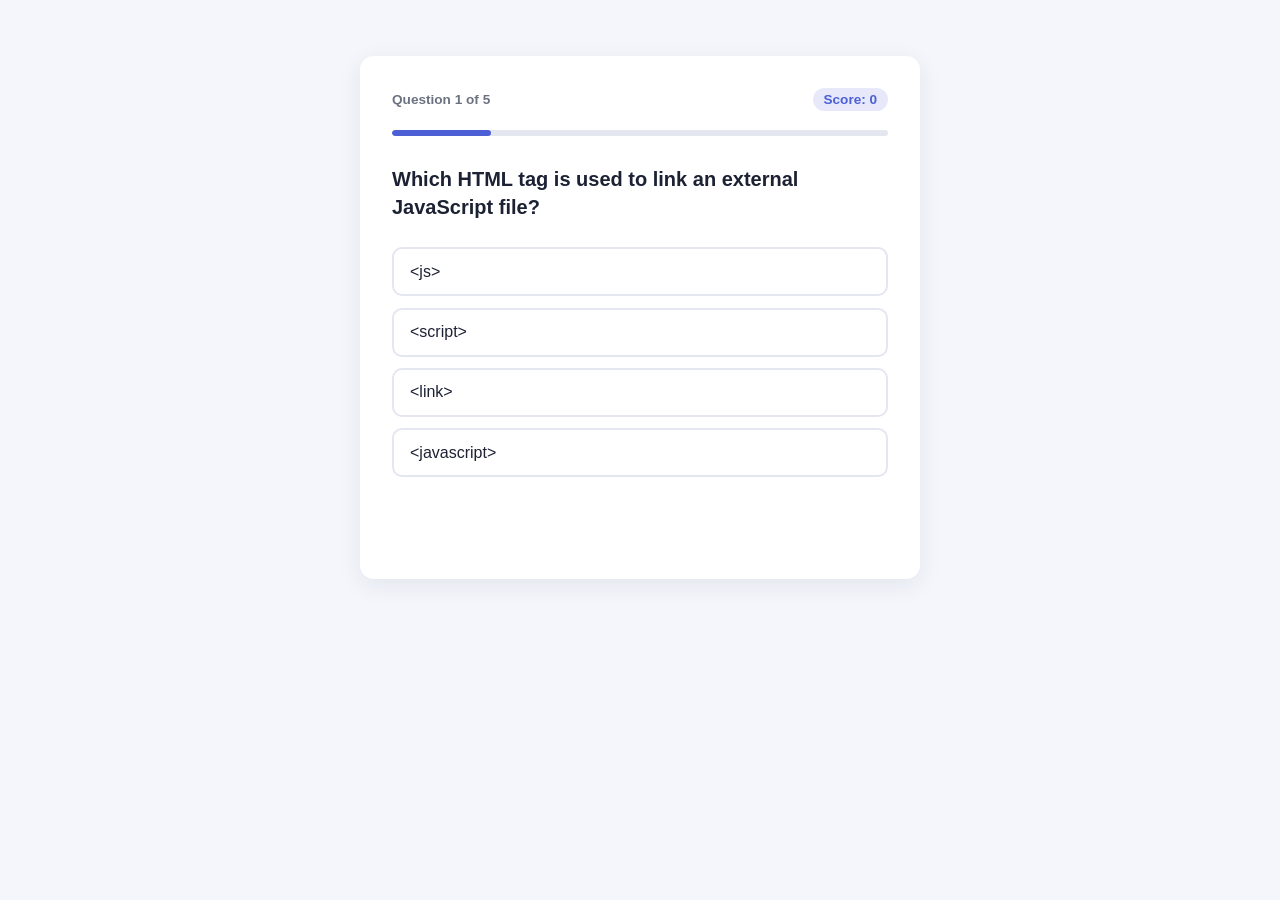
==== index.html @ e4c53275 "Initial commit: quiz app" ====
<!DOCTYPE html>
<html lang="en">
<head>
<meta charset="UTF-8">
<meta name="viewport" content="width=device-width, initial-scale=1.0">
<title>Quiz App</title>
<link rel="stylesheet" href="style.css">
</head>
<body>

<div class="quiz-card">

  <!-- Quiz screen -->
  <div id="quiz-screen">
    <div class="top-row">
      <span class="progress-label" id="progress-label">Question 1 of 5</span>
      <span class="score-label" id="score-label">Score: 0</span>
    </div>

    <div class="progress-bar">
      <div class="progress-fill" id="progress-fill" style="width: 20%;"></div>
    </div>

    <h2 id="question-text"></h2>

    <div id="options"></div>

    <button id="next-btn">Next Question</button>
  </div>

  <!-- Result screen (hidden until quiz ends) -->
  <div id="result-screen" class="result-screen hidden">
    <h2>Quiz Complete!</h2>
    <div class="result-score" id="result-score">0 / 5</div>
    <p class="result-message" id="result-message"></p>
    <button id="restart-btn">Try Again</button>
  </div>

</div>
<script src="script.js"></script>
</body>
</html>
---- style.css ----
:root {
    --bg: #f4f6fb;
    --card: #ffffff;
    --ink: #1c2233;
    --ink-soft: #6b7280;
    --accent: #4c5fd5;
    --accent-soft: #e7e9fb;
    --correct: #2f9e6a;
    --correct-soft: #e4f7ee;
    --wrong: #d0453a;
    --wrong-soft: #fbe9e7;
    --line: #e4e7f0;
  }

  * { box-sizing: border-box; }

  body {
    margin: 0;
    min-height: 100vh;
    background: var(--bg);
    font-family: 'Segoe UI', Arial, sans-serif;
    color: var(--ink);
    display: flex;
    justify-content: center;
    align-items: flex-start;
    padding: 3.5em 1.2em;
  }

  .quiz-card {
    width: 100%;
    max-width: 560px;
    background: var(--card);
    border-radius: 14px;
    padding: 2em;
    box-shadow: 0 6px 24px rgba(30, 40, 80, 0.08);
  }

  .top-row {
    display: flex;
    justify-content: space-between;
    align-items: center;
    margin-bottom: 1.2em;
  }

  .progress-label {
    font-size: 0.85em;
    color: var(--ink-soft);
    font-weight: 600;
  }

  .score-label {
    font-size: 0.85em;
    background: var(--accent-soft);
    color: var(--accent);
    padding: 0.3em 0.8em;
    border-radius: 999px;
    font-weight: 700;
  }

  .progress-bar {
    height: 6px;
    background: var(--line);
    border-radius: 999px;
    overflow: hidden;
    margin-bottom: 1.8em;
  }

  .progress-fill {
    height: 100%;
    background: var(--accent);
    border-radius: 999px;
    transition: width 0.3s ease;
  }

  #question-text {
    font-size: 1.25em;
    font-weight: 700;
    margin: 0 0 1.3em 0;
    line-height: 1.4;
  }

  #options {
    display: flex;
    flex-direction: column;
    gap: 0.7em;
    margin-bottom: 1.5em;
  }

  .option-btn {
    text-align: left;
    padding: 0.85em 1em;
    font-size: 1em;
    font-family: inherit;
    border: 2px solid var(--line);
    background: white;
    border-radius: 10px;
    cursor: pointer;
    color: var(--ink);
    transition: border-color 0.15s ease, background 0.15s ease;
  }

  .option-btn:hover:not(:disabled) {
    border-color: var(--accent);
    background: var(--accent-soft);
  }

  .option-btn:disabled {
    cursor: default;
  }

  .option-btn.correct {
    border-color: var(--correct);
    background: var(--correct-soft);
    color: var(--correct);
    font-weight: 700;
  }

  .option-btn.wrong {
    border-color: var(--wrong);
    background: var(--wrong-soft);
    color: var(--wrong);
    font-weight: 700;
  }

  #next-btn {
    display: block;
    width: 100%;
    padding: 0.85em;
    font-size: 1em;
    font-weight: 700;
    font-family: inherit;
    border: none;
    border-radius: 10px;
    background: var(--accent);
    color: white;
    cursor: pointer;
    visibility: hidden;
  }

  #next-btn.visible { visibility: visible; }

  #next-btn:hover { background: #3b4bc0; }

  .result-screen {
    text-align: center;
  }

  .result-screen h2 {
    font-size: 1.5em;
    margin-bottom: 0.3em;
  }

  .result-score {
    font-size: 2.6em;
    font-weight: 800;
    color: var(--accent);
    margin: 0.4em 0;
  }

  .result-message {
    color: var(--ink-soft);
    margin-bottom: 1.6em;
  }

  #restart-btn {
    padding: 0.8em 1.6em;
    font-size: 1em;
    font-weight: 700;
    font-family: inherit;
    border: none;
    border-radius: 10px;
    background: var(--accent);
    color: white;
    cursor: pointer;
  }

  #restart-btn:hover { background: #3b4bc0; }

  .hidden { display: none; }
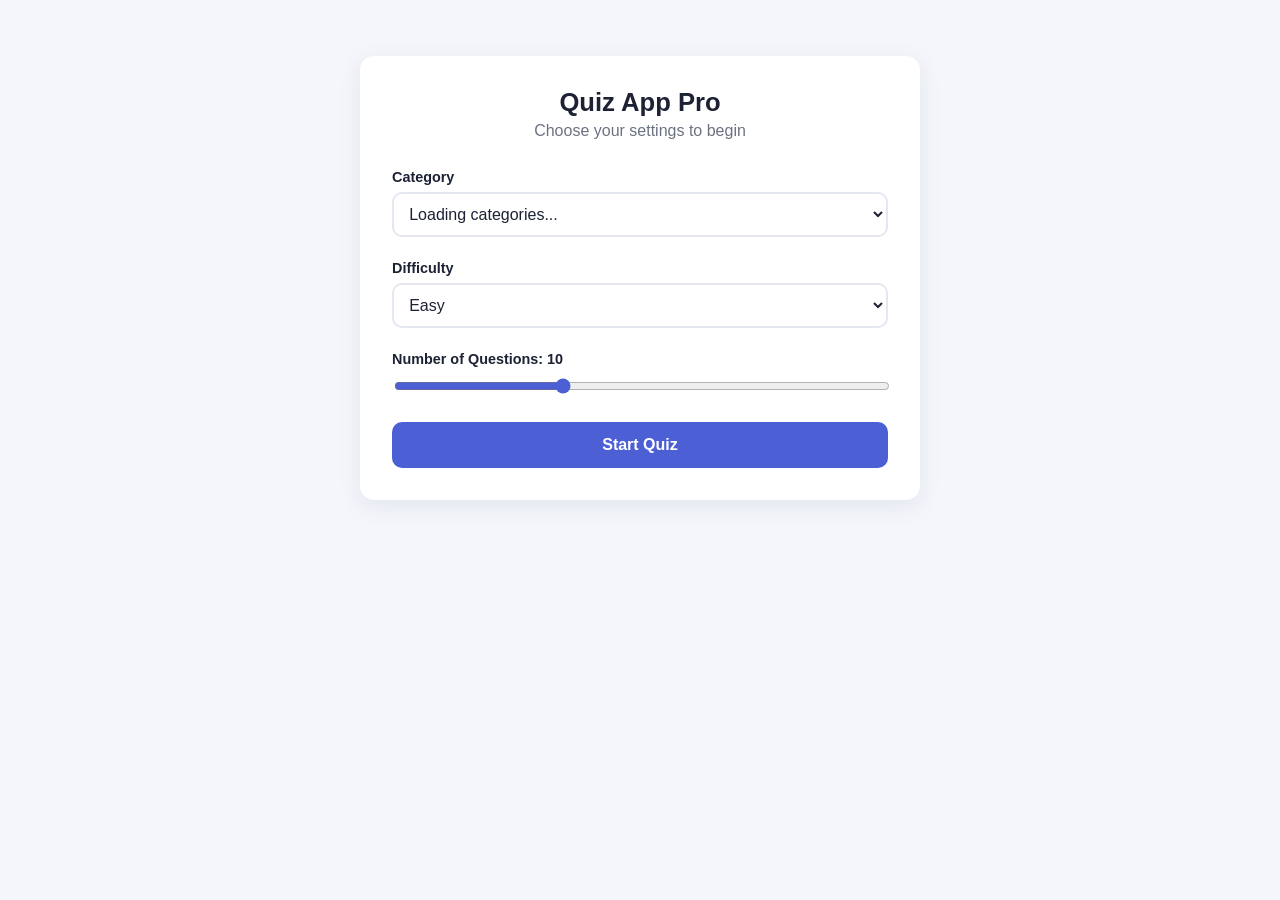
==== commit ef7ebd58: "Restructure into multi-page app: add setup screen, shared styles, trivia API module" ====
--- a/index.html
+++ b/index.html
@@ -3,40 +3,43 @@
 <head>
 <meta charset="UTF-8">
 <meta name="viewport" content="width=device-width, initial-scale=1.0">
-<title>Quiz App</title>
-<link rel="stylesheet" href="style.css">
+<title>Quiz App Pro</title>
+<link rel="stylesheet" href="css/style.css">
 </head>
 <body>
 
 <div class="quiz-card">
+  <div class="setup-screen">
+    <h1 class="setup-title">Quiz App Pro</h1>
+    <p class="setup-subtitle">Choose your settings to begin</p>
 
-  <!-- Quiz screen -->
-  <div id="quiz-screen">
-    <div class="top-row">
-      <span class="progress-label" id="progress-label">Question 1 of 5</span>
-      <span class="score-label" id="score-label">Score: 0</span>
+    <div class="field-group">
+      <label for="category">Category</label>
+      <select id="category">
+        <option value="">Loading categories...</option>
+      </select>
     </div>
 
-    <div class="progress-bar">
-      <div class="progress-fill" id="progress-fill" style="width: 20%;"></div>
+    <div class="field-group">
+      <label for="difficulty">Difficulty</label>
+      <select id="difficulty">
+        <option value="easy">Easy</option>
+        <option value="medium">Medium</option>
+        <option value="hard">Hard</option>
+      </select>
     </div>
 
-    <h2 id="question-text"></h2>
+    <div class="field-group">
+      <label for="amount">Number of Questions: <span id="amount-value">10</span></label>
+      <input type="range" id="amount" min="5" max="20" value="10">
+    </div>
 
-    <div id="options"></div>
+    <button id="start-btn">Start Quiz</button>
+    <p class="setup-error hidden" id="setup-error">Couldn't load categories. Check your connection and try again.</p>
+  </div>
+</div>
 
-    <button id="next-btn">Next Question</button>
-  </div>
-
-  <!-- Result screen (hidden until quiz ends) -->
-  <div id="result-screen" class="result-screen hidden">
-    <h2>Quiz Complete!</h2>
-    <div class="result-score" id="result-score">0 / 5</div>
-    <p class="result-message" id="result-message"></p>
-    <button id="restart-btn">Try Again</button>
-  </div>
-
-</div>
-<script src="script.js"></script>
+<script src="js/api.js"></script>
+<script src="js/setup.js"></script>
 </body>
-</html>
+</html>
--- a/css/style.css
+++ b/css/style.css
@@ -0,0 +1,253 @@
+:root {
+  --bg: #f4f6fb;
+  --card: #ffffff;
+  --ink: #1c2233;
+  --ink-soft: #6b7280;
+  --accent: #4c5fd5;
+  --accent-soft: #e7e9fb;
+  --correct: #2f9e6a;
+  --correct-soft: #e4f7ee;
+  --wrong: #d0453a;
+  --wrong-soft: #fbe9e7;
+  --line: #e4e7f0;
+}
+
+* { box-sizing: border-box; }
+
+body {
+  margin: 0;
+  min-height: 100vh;
+  background: var(--bg);
+  font-family: 'Segoe UI', Arial, sans-serif;
+  color: var(--ink);
+  display: flex;
+  justify-content: center;
+  align-items: flex-start;
+  padding: 3.5em 1.2em;
+}
+
+.quiz-card {
+  width: 100%;
+  max-width: 560px;
+  background: var(--card);
+  border-radius: 14px;
+  padding: 2em;
+  box-shadow: 0 6px 24px rgba(30, 40, 80, 0.08);
+}
+
+/* ---------- Setup screen ---------- */
+.setup-title {
+  font-size: 1.6em;
+  font-weight: 800;
+  margin: 0 0 0.2em 0;
+  text-align: center;
+}
+
+.setup-subtitle {
+  text-align: center;
+  color: var(--ink-soft);
+  margin: 0 0 1.8em 0;
+}
+
+.field-group {
+  margin-bottom: 1.4em;
+}
+
+.field-group label {
+  display: block;
+  font-weight: 600;
+  font-size: 0.9em;
+  margin-bottom: 0.5em;
+}
+
+.field-group select,
+.field-group input[type="range"] {
+  width: 100%;
+  padding: 0.7em;
+  font-size: 1em;
+  font-family: inherit;
+  border: 2px solid var(--line);
+  border-radius: 10px;
+  background: white;
+  color: var(--ink);
+}
+
+.field-group input[type="range"] {
+  padding: 0;
+  accent-color: var(--accent);
+}
+
+#start-btn {
+  display: block;
+  width: 100%;
+  padding: 0.85em;
+  font-size: 1em;
+  font-weight: 700;
+  font-family: inherit;
+  border: none;
+  border-radius: 10px;
+  background: var(--accent);
+  color: white;
+  cursor: pointer;
+}
+
+#start-btn:hover { background: #3b4bc0; }
+#start-btn:disabled { background: var(--ink-soft); cursor: not-allowed; }
+
+.setup-error {
+  color: var(--wrong);
+  font-size: 0.85em;
+  text-align: center;
+  margin-top: 1em;
+}
+
+/* ---------- Quiz screen ---------- */
+.top-row {
+  display: flex;
+  justify-content: space-between;
+  align-items: center;
+  margin-bottom: 1.2em;
+}
+
+.progress-label {
+  font-size: 0.85em;
+  color: var(--ink-soft);
+  font-weight: 600;
+}
+
+.score-label {
+  font-size: 0.85em;
+  background: var(--accent-soft);
+  color: var(--accent);
+  padding: 0.3em 0.8em;
+  border-radius: 999px;
+  font-weight: 700;
+}
+
+.timer-label {
+  font-size: 0.85em;
+  background: var(--wrong-soft);
+  color: var(--wrong);
+  padding: 0.3em 0.8em;
+  border-radius: 999px;
+  font-weight: 700;
+}
+
+.progress-bar {
+  height: 6px;
+  background: var(--line);
+  border-radius: 999px;
+  overflow: hidden;
+  margin-bottom: 1.8em;
+}
+
+.progress-fill {
+  height: 100%;
+  background: var(--accent);
+  border-radius: 999px;
+  transition: width 0.3s ease;
+}
+
+#question-text {
+  font-size: 1.25em;
+  font-weight: 700;
+  margin: 0 0 1.3em 0;
+  line-height: 1.4;
+}
+
+#options {
+  display: flex;
+  flex-direction: column;
+  gap: 0.7em;
+  margin-bottom: 1.5em;
+}
+
+.option-btn {
+  text-align: left;
+  padding: 0.85em 1em;
+  font-size: 1em;
+  font-family: inherit;
+  border: 2px solid var(--line);
+  background: white;
+  border-radius: 10px;
+  cursor: pointer;
+  color: var(--ink);
+  transition: border-color 0.15s ease, background 0.15s ease;
+}
+
+.option-btn:hover:not(:disabled) {
+  border-color: var(--accent);
+  background: var(--accent-soft);
+}
+
+.option-btn:disabled { cursor: default; }
+
+.option-btn.correct {
+  border-color: var(--correct);
+  background: var(--correct-soft);
+  color: var(--correct);
+  font-weight: 700;
+}
+
+.option-btn.wrong {
+  border-color: var(--wrong);
+  background: var(--wrong-soft);
+  color: var(--wrong);
+  font-weight: 700;
+}
+
+#next-btn {
+  display: block;
+  width: 100%;
+  padding: 0.85em;
+  font-size: 1em;
+  font-weight: 700;
+  font-family: inherit;
+  border: none;
+  border-radius: 10px;
+  background: var(--accent);
+  color: white;
+  cursor: pointer;
+  visibility: hidden;
+}
+
+#next-btn.visible { visibility: visible; }
+#next-btn:hover { background: #3b4bc0; }
+
+.loading-text {
+  text-align: center;
+  color: var(--ink-soft);
+  padding: 2em 0;
+}
+
+/* ---------- Result screen ---------- */
+.result-screen { text-align: center; }
+.result-screen h2 { font-size: 1.5em; margin-bottom: 0.3em; }
+
+.result-score {
+  font-size: 2.6em;
+  font-weight: 800;
+  color: var(--accent);
+  margin: 0.4em 0;
+}
+
+.result-message {
+  color: var(--ink-soft);
+  margin-bottom: 1.6em;
+}
+
+#restart-btn {
+  padding: 0.8em 1.6em;
+  font-size: 1em;
+  font-weight: 700;
+  font-family: inherit;
+  border: none;
+  border-radius: 10px;
+  background: var(--accent);
+  color: white;
+  cursor: pointer;
+}
+
+#restart-btn:hover { background: #3b4bc0; }
+
+.hidden { display: none; }
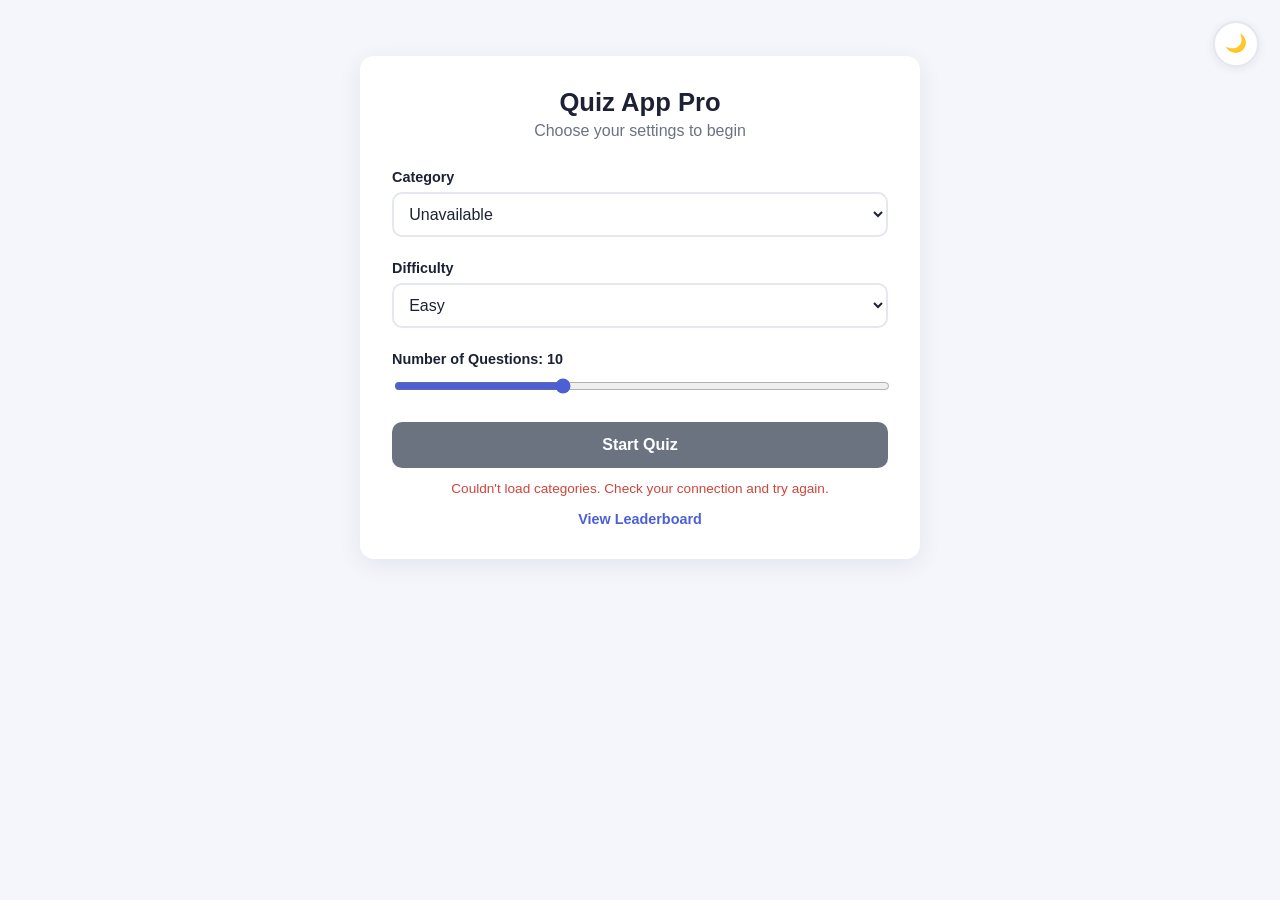
==== commit 918c9e74: "Update timer feature" ====
--- a/index.html
+++ b/index.html
@@ -5,8 +5,11 @@
 <meta name="viewport" content="width=device-width, initial-scale=1.0">
 <title>Quiz App Pro</title>
 <link rel="stylesheet" href="css/style.css">
+<script src="js/theme.js"></script>
 </head>
 <body>
+
+<button id="theme-toggle-btn" class="theme-toggle" aria-label="Switch to dark theme">🌙</button>
 
 <div class="quiz-card">
   <div class="setup-screen">
@@ -15,8 +18,8 @@
 
     <div class="field-group">
       <label for="category">Category</label>
-      <select id="category">
-        <option value="">Loading categories...</option>
+      <div class="skeleton skeleton-select" id="category-skeleton"></div>
+      <select id="category" class="hidden">
       </select>
     </div>
 
@@ -36,6 +39,7 @@
 
     <button id="start-btn">Start Quiz</button>
     <p class="setup-error hidden" id="setup-error">Couldn't load categories. Check your connection and try again.</p>
+    <a href="leaderboard.html" class="leaderboard-link">View Leaderboard</a>
   </div>
 </div>
 
--- a/css/style.css
+++ b/css/style.css
@@ -12,6 +12,43 @@
   --line: #e4e7f0;
 }
 
+[data-theme="dark"] {
+  --bg: #14161f;
+  --card: #1e2130;
+  --ink: #e7e9f5;
+  --ink-soft: #9aa0b4;
+  --accent: #7b8bf5;
+  --accent-soft: #2a2f52;
+  --correct: #4cbd8b;
+  --correct-soft: #1d3329;
+  --wrong: #e8695f;
+  --wrong-soft: #3a2325;
+  --line: #33374a;
+}
+
+/* ---------- Theme toggle ---------- */
+.theme-toggle {
+  position: fixed;
+  top: 1.2em;
+  right: 1.2em;
+  width: 2.6em;
+  height: 2.6em;
+  border-radius: 50%;
+  border: 2px solid var(--line);
+  background: var(--card);
+  color: var(--ink);
+  font-size: 1.1em;
+  display: flex;
+  align-items: center;
+  justify-content: center;
+  cursor: pointer;
+  box-shadow: 0 2px 10px rgba(30, 40, 80, 0.08);
+}
+
+.theme-toggle:hover {
+  border-color: var(--accent);
+}
+
 * { box-sizing: border-box; }
 
 body {
@@ -68,7 +105,7 @@
   font-family: inherit;
   border: 2px solid var(--line);
   border-radius: 10px;
-  background: white;
+  background: var(--card);
   color: var(--ink);
 }
 
@@ -126,11 +163,31 @@
 
 .timer-label {
   font-size: 0.85em;
+  background: var(--accent-soft);
+  color: var(--accent);
+  padding: 0.3em 0.8em;
+  border-radius: 999px;
+  font-weight: 700;
+  transition: background 0.2s ease, color 0.2s ease;
+}
+
+.timer-label.low {
   background: var(--wrong-soft);
   color: var(--wrong);
+}
+
+.streak-label {
+  font-size: 0.85em;
+  background: #fdecd2;
+  color: #b8620a;
   padding: 0.3em 0.8em;
   border-radius: 999px;
   font-weight: 700;
+}
+
+[data-theme="dark"] .streak-label {
+  background: #3a2e12;
+  color: #f0a94e;
 }
 
 .progress-bar {
@@ -168,16 +225,22 @@
   font-size: 1em;
   font-family: inherit;
   border: 2px solid var(--line);
-  background: white;
+  background: var(--card);
   border-radius: 10px;
   cursor: pointer;
   color: var(--ink);
-  transition: border-color 0.15s ease, background 0.15s ease;
+  transition: border-color 0.15s ease, background 0.15s ease, transform 0.15s ease;
 }
 
 .option-btn:hover:not(:disabled) {
   border-color: var(--accent);
   background: var(--accent-soft);
+}
+
+.option-btn:focus-visible {
+  outline: 2px solid var(--accent);
+  outline-offset: 2px;
+  border-color: var(--accent);
 }
 
 .option-btn:disabled { cursor: default; }
@@ -196,7 +259,26 @@
   font-weight: 700;
 }
 
-#next-btn {
+.pop-animation {
+  animation: pop 0.22s ease;
+}
+
+.shake-animation {
+  animation: shake 0.28s ease;
+}
+
+@keyframes pop {
+  50% { transform: scale(1.03); }
+}
+
+@keyframes shake {
+  25% { transform: translateX(-4px); }
+  50% { transform: translateX(4px); }
+  75% { transform: translateX(-2px); }
+}
+
+#next-btn,
+#back-to-setup-btn {
   display: block;
   width: 100%;
   padding: 0.85em;
@@ -208,16 +290,51 @@
   background: var(--accent);
   color: white;
   cursor: pointer;
+}
+
+#next-btn {
   visibility: hidden;
 }
 
 #next-btn.visible { visibility: visible; }
-#next-btn:hover { background: #3b4bc0; }
+#next-btn:hover,
+#back-to-setup-btn:hover { background: #3b4bc0; }
 
 .loading-text {
   text-align: center;
   color: var(--ink-soft);
   padding: 2em 0;
+}
+
+/* ---------- Skeleton loading placeholders ---------- */
+.skeleton {
+  background: var(--line);
+  border-radius: 8px;
+  animation: skeleton-pulse 1.1s ease-in-out infinite;
+}
+
+.skeleton-question {
+  height: 1.6em;
+  width: 85%;
+  margin: 0 0 1.4em 0;
+}
+
+.skeleton-option {
+  height: 3.1em;
+  width: 100%;
+  border-radius: 10px;
+  margin-bottom: 0.7em;
+}
+
+.skeleton-select {
+  height: 2.6em;
+  width: 100%;
+  border-radius: 8px;
+}
+
+@keyframes skeleton-pulse {
+  0%, 100% { opacity: 0.6; }
+  50% { opacity: 1; }
 }
 
 /* ---------- Result screen ---------- */
@@ -231,11 +348,67 @@
   margin: 0.4em 0;
 }
 
+.result-accuracy {
+  font-size: 0.95em;
+  color: var(--ink-soft);
+  margin: -0.6em 0 1em;
+}
+
+.save-score-row {
+  display: flex;
+  gap: 0.6em;
+  margin-bottom: 1em;
+}
+
+.name-input {
+  flex: 1;
+  padding: 0.7em 0.9em;
+  font-size: 0.95em;
+  font-family: inherit;
+  border: 2px solid var(--line);
+  border-radius: 10px;
+  background: var(--card);
+  color: var(--ink);
+}
+
+.name-input:focus {
+  outline: none;
+  border-color: var(--accent);
+}
+
+.save-confirm {
+  font-size: 0.9em;
+  color: var(--correct);
+  font-weight: 700;
+  margin: -0.4em 0 1em;
+}
+
+.leaderboard-link {
+  display: block;
+  margin-top: 1em;
+  font-size: 0.9em;
+  color: var(--accent);
+  text-decoration: none;
+  font-weight: 600;
+  text-align: center;
+}
+
+.leaderboard-link:hover {
+  text-decoration: underline;
+}
+
 .result-message {
   color: var(--ink-soft);
   margin-bottom: 1.6em;
 }
 
+.result-actions {
+  display: flex;
+  gap: 0.7em;
+  justify-content: center;
+  flex-wrap: wrap;
+}
+
 #restart-btn {
   padding: 0.8em 1.6em;
   font-size: 1em;
@@ -250,4 +423,279 @@
 
 #restart-btn:hover { background: #3b4bc0; }
 
-.hidden { display: none; }+.secondary-btn {
+  padding: 0.8em 1.6em;
+  font-size: 1em;
+  font-weight: 700;
+  font-family: inherit;
+  border: 2px solid var(--accent);
+  border-radius: 10px;
+  background: transparent;
+  color: var(--accent);
+  cursor: pointer;
+}
+
+.secondary-btn:hover {
+  background: var(--accent-soft);
+}
+
+.hidden { display: none; }
+
+/* ---------- Review screen ---------- */
+.review-card {
+  max-width: 560px;
+}
+
+.review-screen h2 {
+  text-align: center;
+  font-size: 1.5em;
+  margin-bottom: 1em;
+}
+
+#review-list {
+  max-height: 60vh;
+  overflow-y: auto;
+  padding-right: 0.3em;
+  margin-bottom: 1.4em;
+}
+
+.review-item {
+  border-bottom: 1px solid var(--line);
+  padding-bottom: 1em;
+  margin-bottom: 1em;
+}
+
+.review-item:last-child {
+  border-bottom: none;
+}
+
+.review-question {
+  font-size: 1em;
+  margin-bottom: 0.6em;
+}
+
+.review-timeout-tag {
+  font-size: 0.85em;
+  color: var(--wrong);
+  font-weight: 700;
+  margin: -0.3em 0 0.6em;
+}
+
+.review-options {
+  display: flex;
+  flex-direction: column;
+  gap: 0.4em;
+}
+
+.review-option {
+  padding: 0.6em 0.9em;
+  border-radius: 8px;
+  border: 1.5px solid var(--line);
+  font-size: 0.92em;
+}
+
+.review-option.correct {
+  border-color: var(--correct);
+  background: var(--correct-soft);
+  color: var(--correct);
+  font-weight: 700;
+}
+
+.review-option.wrong {
+  border-color: var(--wrong);
+  background: var(--wrong-soft);
+  color: var(--wrong);
+  font-weight: 700;
+}
+
+#review-back-btn {
+  display: block;
+  width: 100%;
+  padding: 0.85em;
+  font-size: 1em;
+  font-weight: 700;
+  font-family: inherit;
+  border: none;
+  border-radius: 10px;
+  background: var(--accent);
+  color: white;
+  cursor: pointer;
+}
+
+#review-back-btn:hover { background: #3b4bc0; }
+
+/* ---------- Leaderboard screen ---------- */
+.leaderboard-screen h2 {
+  text-align: center;
+  font-size: 1.5em;
+  margin-bottom: 1em;
+}
+
+.leaderboard-empty {
+  text-align: center;
+  color: var(--ink-soft);
+  margin-bottom: 1.4em;
+}
+
+.leaderboard-list {
+  list-style: none;
+  padding: 0;
+  margin: 0 0 1.4em;
+  max-height: 60vh;
+  overflow-y: auto;
+}
+
+.leaderboard-item {
+  display: flex;
+  align-items: center;
+  gap: 0.8em;
+  padding: 0.7em 0.5em;
+  border-bottom: 1px solid var(--line);
+}
+
+.leaderboard-item:last-child {
+  border-bottom: none;
+}
+
+.leaderboard-rank {
+  font-weight: 800;
+  color: var(--ink-soft);
+  min-width: 2.2em;
+}
+
+.leaderboard-item.rank-gold .leaderboard-rank { color: #c9971c; }
+.leaderboard-item.rank-silver .leaderboard-rank { color: #8a8f9c; }
+.leaderboard-item.rank-bronze .leaderboard-rank { color: #b5651d; }
+
+.leaderboard-info {
+  flex: 1;
+  display: flex;
+  flex-direction: column;
+  min-width: 0;
+}
+
+.leaderboard-name {
+  font-weight: 700;
+  font-size: 0.98em;
+}
+
+.leaderboard-meta {
+  font-size: 0.78em;
+  color: var(--ink-soft);
+  white-space: nowrap;
+  overflow: hidden;
+  text-overflow: ellipsis;
+}
+
+.leaderboard-score {
+  font-weight: 800;
+  color: var(--accent);
+  font-size: 0.95em;
+  white-space: nowrap;
+}
+
+#leaderboard-back-btn {
+  display: block;
+  width: 100%;
+  padding: 0.85em;
+  font-size: 1em;
+  font-weight: 700;
+  font-family: inherit;
+  border: none;
+  border-radius: 10px;
+  background: var(--accent);
+  color: white;
+  cursor: pointer;
+}
+
+#leaderboard-back-btn:hover { background: #3b4bc0; }
+
+/* ---------- Mobile responsiveness ---------- */
+@media (max-width: 480px) {
+  body {
+    padding: 4.4em 0.9em 2em;
+  }
+
+  .quiz-card {
+    padding: 1.4em 1.2em;
+    border-radius: 12px;
+  }
+
+  .theme-toggle {
+    top: 0.8em;
+    right: 0.8em;
+    width: 2.3em;
+    height: 2.3em;
+    font-size: 1em;
+  }
+
+  .setup-title {
+    font-size: 1.35em;
+  }
+
+  .setup-subtitle {
+    font-size: 0.9em;
+    margin-bottom: 1.4em;
+  }
+
+  .top-row {
+    flex-wrap: wrap;
+    gap: 0.5em;
+  }
+
+  #question-text {
+    font-size: 1.1em;
+  }
+
+  .option-btn {
+    padding: 0.8em 0.9em;
+    font-size: 0.95em;
+  }
+
+  .result-score {
+    font-size: 2.1em;
+  }
+
+  .result-actions {
+    flex-direction: column;
+  }
+
+  .result-actions button {
+    width: 100%;
+  }
+
+  #review-list {
+    max-height: 65vh;
+  }
+
+  .review-question {
+    font-size: 0.95em;
+  }
+
+  .review-option {
+    font-size: 0.88em;
+    padding: 0.55em 0.8em;
+  }
+
+  .save-score-row {
+    flex-direction: column;
+  }
+
+  .leaderboard-item {
+    flex-wrap: wrap;
+  }
+
+  .leaderboard-meta {
+    white-space: normal;
+  }
+}
+
+@media (max-width: 340px) {
+  .quiz-card {
+    padding: 1.1em 0.9em;
+  }
+
+  .setup-title {
+    font-size: 1.2em;
+  }
+}
